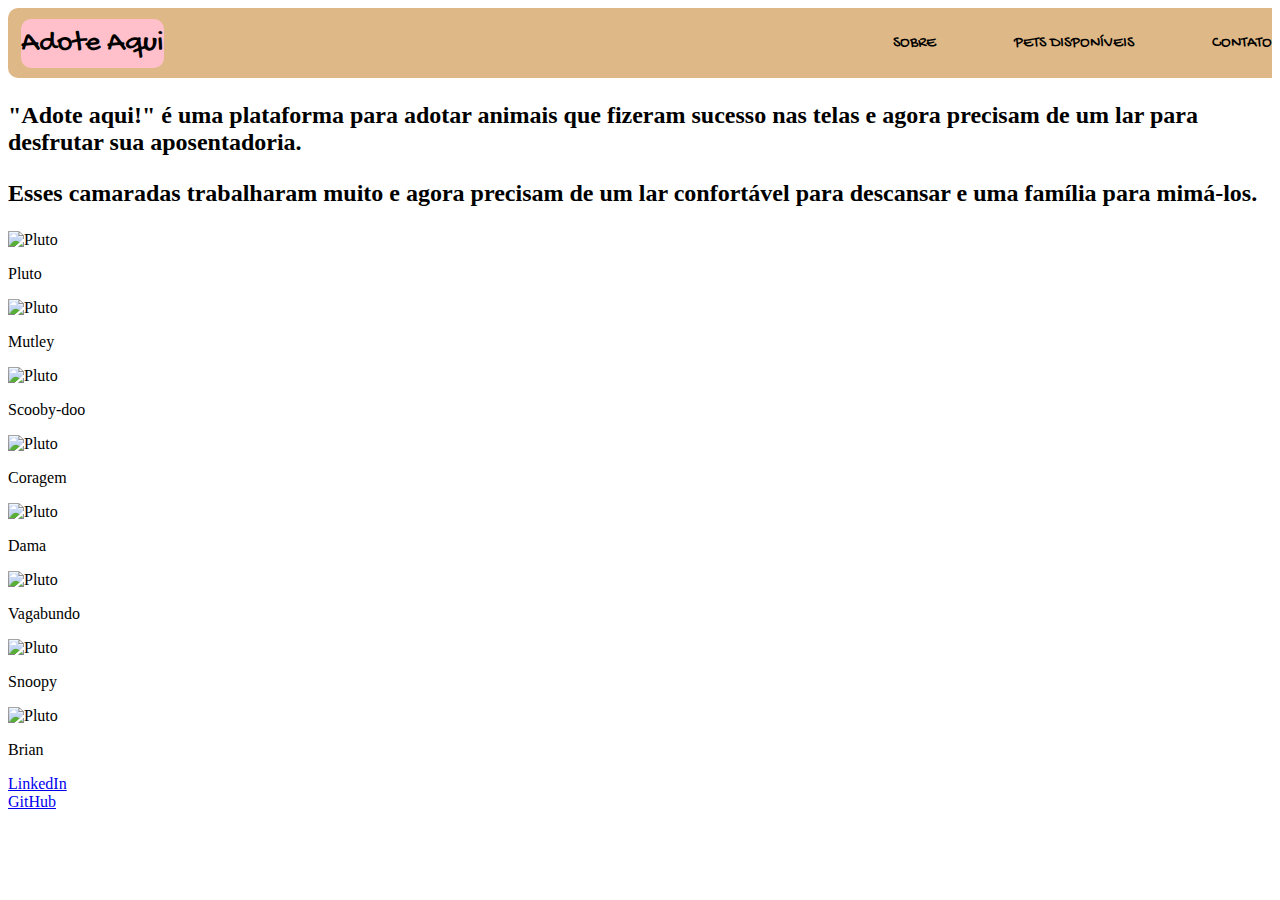
==== index.html @ b95a19af "recriei todo o projeto adote aqui" ====
<!DOCTYPE html>
<html lang="en">
    <head>
        <meta charset="UTF-8">
        <meta http-equiv="X-UA-Compatible" content="IE=edge">
        <meta name="viewport" content="width=device-width, initial-scale=1.0">
        <link rel="stylesheet" href="adoteaqui.css">
        <link rel="preconnect" href="https://fonts.googleapis.com">
        <link rel="preconnect" href="https://fonts.gstatic.com" crossorigin>
        <link href="https://fonts.googleapis.com/css2?family=Gochi+Hand&display=swap" rel="stylesheet">
        <title>Adote Aqui!</title>

    </head>
    <body>
        <header>
            <div class="left">
                <span id="logo"> <p> Adote Aqui </p> </span>
            </div>

            
            <div class="right">
                    <span id="sobre"> SOBRE </span>
                <span id="pets"> PETS DISPONÍVEIS </span>
                <span id="contato"> CONTATO </span>
            </div>

        </header>

        <main>
            <h2>
                <p>"Adote aqui!" é uma plataforma para adotar animais que fizeram sucesso nas telas e agora precisam de um lar para desfrutar sua aposentadoria.</p>
                <p>Esses camaradas trabalharam muito e agora precisam de um lar confortável para descansar e uma família para mimá-los.</p>
            </h2>
         
        <div class="dogs">
            <div> 
                <span id="pluto"> <img src="pluto.jpeg" width="300px" height="300px" alt="Pluto"> 
                <p> Pluto </p></span>
            </div>
            <div> 
                <span id="mutley"></span> <img src="mutley.jpeg" width="300px" height="300px" alt="Pluto">
                <p> Mutley </p>
            </div>
            <div> 
                <span id="scooby"> </span> <img src="scooby-doo.jpeg" width="300px" height="300px" alt="Pluto"> 
                <p> Scooby-doo </p>
            </div>
            <div> 
                <span id="coragem"></span> <img src="coragem.jpeg" width="300px" height="300px" alt="Pluto">
                <p> Coragem </p>
            </div>
            <div> 
                <span id="dama"> </span> <img src="dama.jpeg" width="300px" height="300px" alt="Pluto"> 
                <p> Dama </p>
            </div>
            <div> 
                <span id="vagabundo"> </span> <img src="vagabundo.jpeg" width="300px" height="300px" alt="Pluto"> 
                <p> Vagabundo </p>
            </div>
            <div> 
                <span id="snoopy"> </span> <img src="snoopy.jpeg" width="300px" height="300px" alt="Pluto"> 
                <p> Snoopy </p>
            </div>
            <div> 
                <span id="brian"> </span> <img src="brian.jpeg" width="300px" height="300px" alt="Pluto"> 
                <p> Brian </p>
            </div> 
        </div>
        </main>
        
        


        <footer>
            <a href="https://www.linkedin.com/in/ana-paula-fedechem-silva-184a301a4/">LinkedIn</a>
            <br>
            <a href="https://github.com/anafedechem">GitHub</a>

        </footer>
    
    </body>
</html>
---- adoteaqui.css ----
header{
    width:100%;
    background-color: burlywood;
    border-radius: 10px;
    height: 70px;
    display: flex;
    justify-content: space-between;
    font-family: 'Gochi Hand', cursive;
}
.right{
    width: 30%;
    background-color: burlywood;
    display: flex;
    justify-content: space-between;
    align-items: center;
}
.left{
    width: fit-content;
    background-color: pink;
    border-radius: 10px;
    display: flex;
    justify-content: center;
    align-items: center;
    height: 70%;
    font-size: 30px;
    align-self: center;
    margin-left: 1%;
    color: black;
}
.home{
    width: 20%;
    background-color: white;
    border-radius: 10px;
    display: flex;
    justify-content: center;
    align-items: center;
    height: 100%;
    margin-top: 0%;
}
.sobre{
    width: 25%;
    background-color: pink;
    border-radius: 10px;
    display: flex;
    justify-content: center;
    align-items: center;
    height: 100%;
    margin-top: 0%;
}
.contato{
    width: 25%;
    background-color: orange;
    border-radius: 10px;
    display: flex;
    justify-content: center;
    align-items: center;
    height: 100%;
    margin-top: 0%;
    margin-right: 35px;
}
@media (max-width: 2000px){
    header{
        /*font-size: O QUE COLOCAR AQUI PRA FAZER O TEXTO SEMPRE CABER NA CAIXINHA??? ;*/
    }
}

@media (max-width: 701px) {
    .left{
        display:none;
    }
    .right{
        width: 100%;
        height: 100%;
        flex-direction: column;
        justify-content: center;
    }
    .home{
        width: fit-content;
    }
    .sobre{
        width: fit-content;
    }
    .contato{
        width: fit-content;
    }

    header{
        height: fit-content;
    }
    

}
.left:hover{
    font-size: 35px;
}
.home:hover{
    color: grey;
}
.sobre:hover{
    color: grey;
}
.contato:hover{
    color: grey;
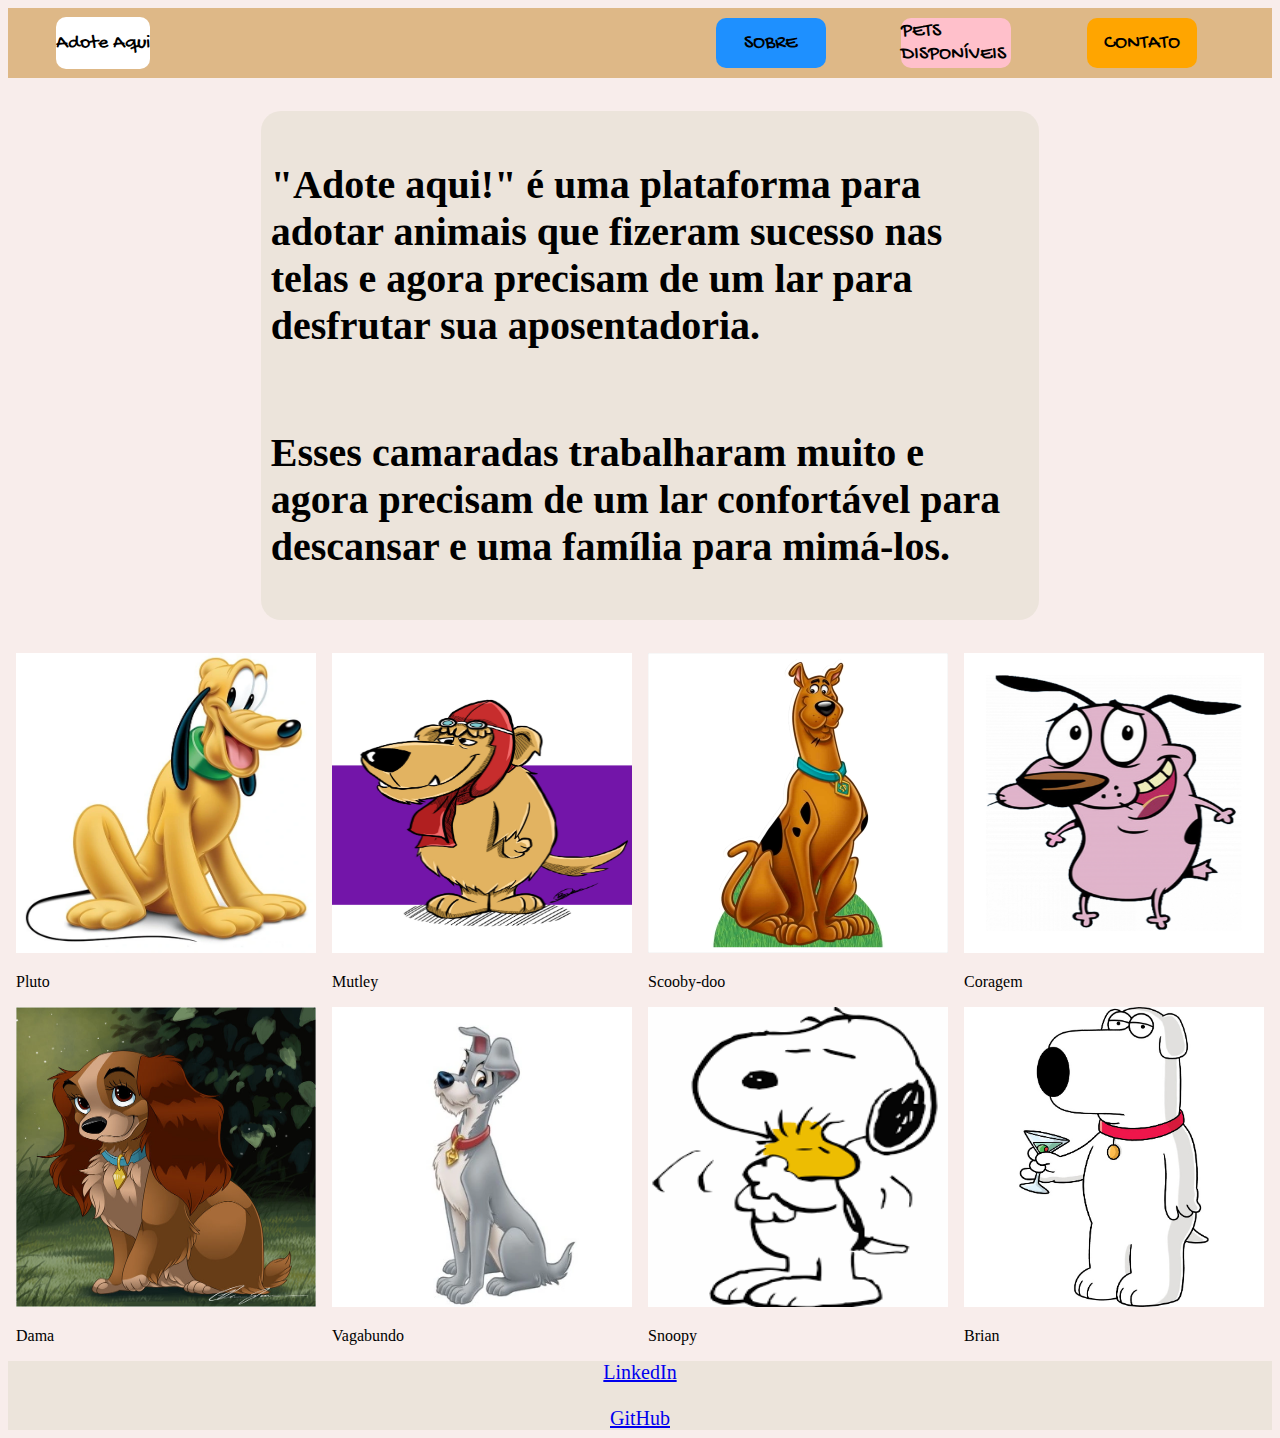
==== commit 62b47770: "adicionei imagens e corrigi referência de css" ====
--- a/index.html
+++ b/index.html
@@ -4,7 +4,7 @@
         <meta charset="UTF-8">
         <meta http-equiv="X-UA-Compatible" content="IE=edge">
         <meta name="viewport" content="width=device-width, initial-scale=1.0">
-        <link rel="stylesheet" href="adoteaqui.css">
+        <link rel="stylesheet" href="index.css">
         <link rel="preconnect" href="https://fonts.googleapis.com">
         <link rel="preconnect" href="https://fonts.gstatic.com" crossorigin>
         <link href="https://fonts.googleapis.com/css2?family=Gochi+Hand&display=swap" rel="stylesheet">
--- a/index.css
+++ b/index.css
@@ -0,0 +1,161 @@
+header{
+    width: 100%;
+    height: 70px;
+    background-color: burlywood;
+    border-radius: 10px;
+    display: flex;
+    justify-content: space-between;
+
+}
+
+.left{
+    background-color: burlywood;
+    width: 15%;
+    height: 100%;
+    display: flex;
+    justify-content: center;
+    align-items: center;
+    
+}
+
+#logo{
+    background-color: white;
+    width: fit-content;
+    height: 75%;
+    border-radius: 10px;
+    font-family: 'Gochi Hand', cursive;
+    font-size: 20px;
+    display: flex;
+    flex-direction: row;
+    justify-content: center;
+    align-items: center;
+
+}
+
+.right{
+    background-color: burlywood;
+    width: 50%;
+    height: 100%;
+    display: flex;
+    flex-direction: row;
+    justify-content: space-evenly;
+    align-items: center;
+    margin-right: 0px;
+}
+
+#sobre{
+    width: 110px;
+    height: 50px;
+    background-color: dodgerblue;
+    border-radius: 10px;
+    font-family: 'Gochi Hand', cursive;
+    font-size: 20px;
+    display: flex;
+    flex-direction: row;
+    justify-content: center;
+    align-items: center;
+}
+
+#pets{
+    width: 110px;
+    height: 50px;
+    background-color: pink;
+    border-radius: 10px;
+    font-family: 'Gochi Hand', cursive;
+    font-size: 20px;
+    display: flex;
+    flex-direction: row;
+    justify-content: center;
+    align-items: center;
+}
+
+#contato{
+    width: 110px;
+    height: 50px;
+    background-color: orange;
+    border-radius: 10px;
+    font-family: 'Gochi Hand', cursive;
+    font-size: 20px;
+    display: flex;
+    flex-direction: row;
+    justify-content: center;
+    align-items: center;
+}
+
+#logo:hover {
+    font-size: 24px;
+  }
+
+  #sobre:hover {
+    color: white;
+  }
+  #pets:hover {
+    color: white;
+  }
+  #contato:hover {
+    color: white;
+  }
+
+body{
+    background-color: #f8edeb;
+}
+
+h2{
+    font-family: cursive;
+    font-size: 40px;
+    background-color: #ece4db;
+    width: 60%;
+    border-radius: 20px;
+    padding: 10px;
+    margin-left: 20%;
+    display: flex;
+    flex-direction: column;
+    justify-content: center;
+    
+}
+.dogs{
+    display: flex;
+    flex-direction: row;
+    flex-wrap: wrap;
+    justify-content: space-around;
+}
+
+footer{
+    width: 100%;
+    height: fit-content;
+    background-color: #ece4db;
+    font-family: cursive;
+    font-size: 20px;
+    color: black;
+    display: flex;
+    justify-content: center;
+    align-items: center;
+    flex-direction: column;
+    justify-content: space-between;
+}
+
+@media (max-width: 700px) {
+    header{
+        width: 100%;
+        height: fit-content;
+        background-color: burlywood;
+        border-radius: 10px;
+        display: flex;
+        flex-direction: column;
+        justify-content: space-between;
+    }
+    .left{
+        display:none;
+    } 
+
+    .right{
+        width: 97%;
+        height: 100%;
+        display: flex;
+        flex-direction: column;
+        justify-content: space-evenly;
+        align-items: center;
+        gap: 20px;
+        margin: 10px;
+        background-color: burlywood;
+    }